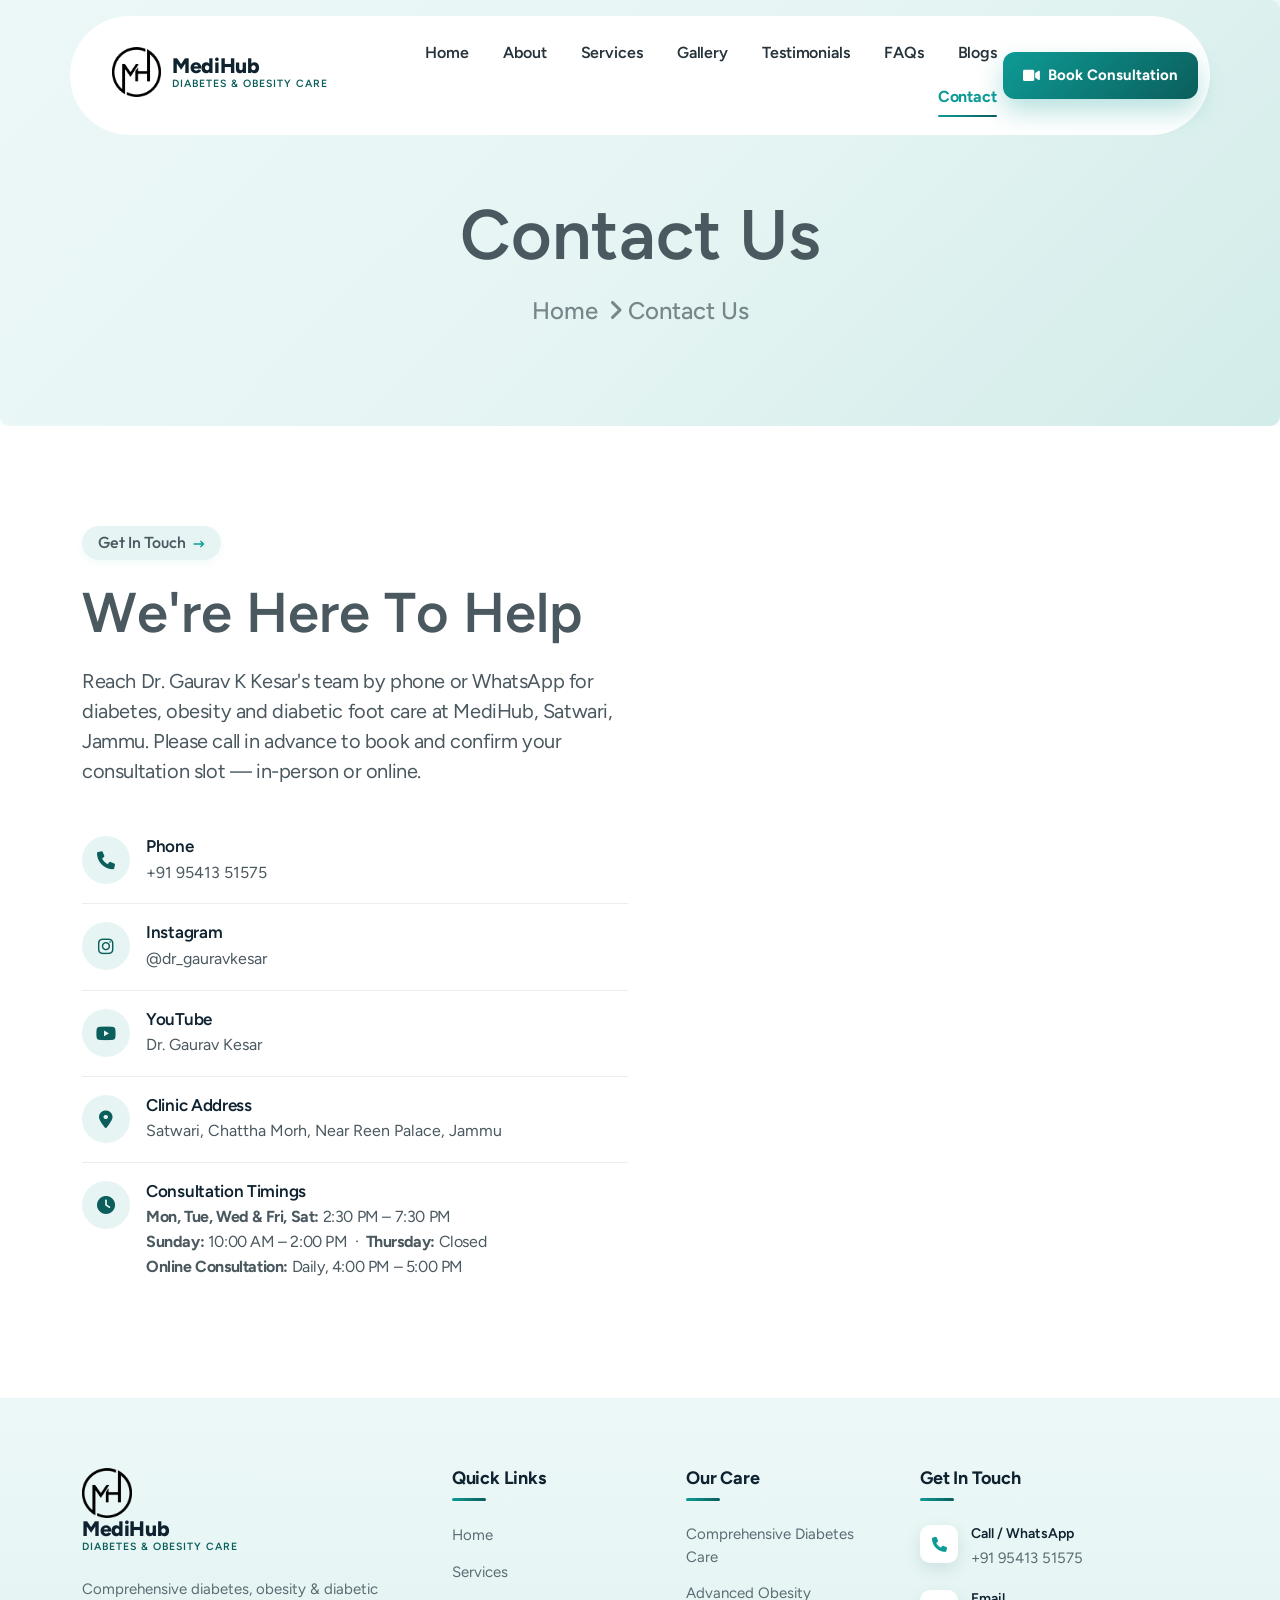
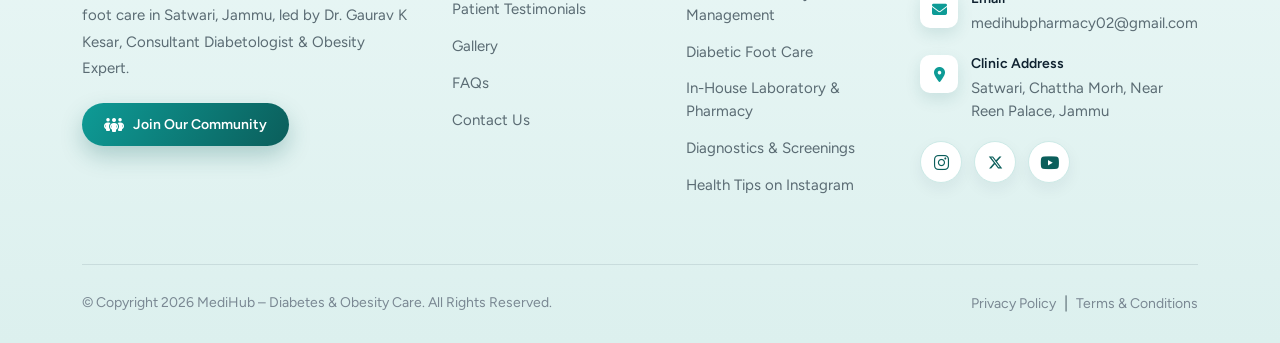
==== contact.html @ abd3b963 "initial commit" ====
<!DOCTYPE html>
<html lang="en">
<head>
    <meta charset="UTF-8">
    <meta name="viewport" content="width=device-width, initial-scale=1.0">
    <title>Contact Us | MediHub – Diabetes &amp; Obesity Care</title>
    <meta name="description" content="Contact MediHub — Dr. Gaurav K Kesar in Satwari, Jammu. Call +91 95413 51575 for diabetes, obesity and diabetic foot care appointments.">

    <!--=====FAB ICON=======-->
    <link rel="icon" type="image/png" href="assets/img/logo/medihub/medihub-mark.png">

    <!--===== CSS LINK =======-->
    <link rel="stylesheet" href="assets/css/plugins/bootstrap.min.css">
    <link rel="stylesheet" href="assets/css/plugins/aos.css">
    <link rel="stylesheet" href="assets/css/plugins/fontawesome.css">
    <link rel="stylesheet" href="assets/css/plugins/magnific-popup.css">
    <link rel="stylesheet" href="assets/css/plugins/owlcarousel.min.css">
    <link rel="stylesheet" href="assets/css/plugins/sidebar.css">
    <link rel="stylesheet" href="assets/css/plugins/slick-slider.css">
    <link rel="stylesheet" href="assets/css/plugins/nice-select.css">
    <link rel="stylesheet" href="assets/css/plugins/swiper-bundle.css">
    <link rel="stylesheet" href="assets/css/main.css">
    <link rel="stylesheet" href="assets/css/custom.css">

    <!--=====  JS SCRIPT LINK =======-->
    <script src="assets/js/plugins/jquery-3-7-1.min.js"></script>
</head>
<body class="homepage1-body">

<!--===== PRELOADER STARTS =======-->
<div class="cs_preloader">
  <div class="cs_preloader_in">
    <div class="cs_wave_first">
      <div class="mh-brand mh-brand--stack"><img src="assets/img/logo/medihub/medihub-mark.png" alt="MediHub" class="mh-brand__mark"><span class="mh-brand__name"><b>MediHub</b><span>Diabetes &amp; Obesity Care</span></span></div>
      <p style="text-align:center;font-size:18px;color:#4a585f;margin-top:10px;">
        Loading
        <span style="animation:dot 1.4s infinite; animation-delay:0s;">.</span>
        <span style="animation:dot 1.4s infinite; animation-delay:0.2s;">.</span>
        <span style="animation:dot 1.4s infinite; animation-delay:0.4s;">.</span>
      </p>
    </div>
  </div>
</div>
<!--===== PRELOADER ENDS =======-->

<style>
@keyframes dot {
  0% { opacity: 0; }
  50% { opacity: 1; }
  100% { opacity: 0; }
}
/* Contact info rows + map */
.contact-info-list{list-style:none;margin:0;padding:0}
.contact-info-list li{
  display:flex;align-items:flex-start;gap:16px;
  padding:18px 0;border-bottom:1px solid rgba(11,31,51,.08);
}
.contact-info-list li:last-child{border-bottom:none}
.contact-info-list .ci-icon{
  flex:0 0 auto;width:48px;height:48px;border-radius:50%;
  display:flex;align-items:center;justify-content:center;
  background:#e6f5f4;color:#0b5e5b;font-size:18px;
}
.contact-info-list .ci-body{flex:1 1 auto}
.contact-info-list .ci-body h4{
  margin:0 0 4px;font-size:17px;font-weight:600;color:#0f2230;letter-spacing:-.3px;
}
.contact-info-list .ci-body p,
.contact-info-list .ci-body a{
  margin:0;font-size:16px;line-height:1.55;color:#4a585f;word-break:break-word;
}
.contact-info-list .ci-body a:hover{color:#0e9b96}
.contact-map-frame iframe{
  width:100%;height:450px;border-radius:16px;border:0;display:block;
}
</style>

<!--===== PROGRESS STARTS=======-->
<div class="paginacontainer">
     <div class="progress-wrap">
       <svg class="progress-circle svg-content" width="100%" height="100%" viewBox="-1 -1 102 102">
         <path d="M50,1 a49,49 0 0,1 0,98 a49,49 0 0,1 0,-98"/>
       </svg>
     </div>
   </div>
 <!--===== PROGRESS ENDS=======-->

<!--=====HEADER START=======-->
<header class="homepage4-body">
  <div id="vl-header-sticky" class="vl-header-area vl-transparent-header">
      <div class="container">
          <div class="row align-items-center row-bg1">
            <div class="col-lg-3 col-6">
              <div class="vl-logo">
                <a href="index.html" class="mh-brand"><img src="assets/img/logo/medihub/medihub-mark.png" alt="MediHub" class="mh-brand__mark"><span class="mh-brand__name"><b>MediHub</b><span>Diabetes &amp; Obesity Care</span></span></a>
              </div>
            </div>
            <div class="col-lg-7 d-none d-lg-block">
              <div class="vl-main-menu mh-nav text-center">
                <nav class="vl-mobile-menu-active">
                  <ul>
                    <li><a href="index.html">Home</a></li>
                    <li><a href="doctor-Gaurav-kumar.html">About</a></li>
                    <li><a href="services.html">Services</a></li>
                    <li><a href="gallery.html">Gallery</a></li>
                    <li><a href="testimonial.html">Testimonials</a></li>
                    <li><a href="faq.html">FAQs</a></li>
                    <li><a href="https://gkesar.exlyapp.com/blog" target="_blank" rel="noopener">Blogs</a></li>
                    <li class="active"><a href="contact.html">Contact</a></li>
                  </ul>
                </nav>
              </div>
            </div>
            <div class="col-lg-2 col-6">
              <div class="mh-header-cta d-none d-lg-flex">
                <a href="https://gkesar.exlyapp.com/checkout/17e59426-9357-4dd4-834e-ffbd6f62610a" target="_blank" rel="noopener" class="mh-nav-btn">
                  <i class="fa-solid fa-video"></i> Book Consultation
                </a>
              </div>
              <div class="vl-header-action-item d-block d-lg-none text-end">
                <button type="button" class="vl-offcanvas-toggle">
                  <i class="fa-solid fa-bars-staggered"></i>
                </button>
              </div>
            </div>
          </div>
        </div>
    </div>
  </header>
 <!--=====HEADER END =======-->

 <!--===== MOBILE HEADER STARTS =======-->
<div class="homepage4-body">
  <div class="vl-offcanvas">
    <div class="vl-offcanvas-wrapper">
        <div class="vl-offcanvas-header">
            <a href="index.html" class="vl-offcanvas-brand mh-brand"><img src="assets/img/logo/medihub/medihub-mark.png" alt="MediHub" class="mh-brand__mark"><span class="mh-brand__name"><b>MediHub</b><span>Diabetes &amp; Obesity Care</span></span></a>
            <button class="vl-offcanvas-close-toggle" aria-label="Close menu">
              <i class="fa-solid fa-xmark"></i>
            </button>
        </div>

        <div class="vl-offcanvas-menu d-lg-none">
            <nav></nav>
        </div>

        <div class="vl-offcanvas-cta">
            <a href="https://api.whatsapp.com/send/?phone=%2B919541351575&amp;text=Hello%21+I+would+like+to+book+an+appointment.&amp;type=phone_number&amp;app_absent=0" target="_blank" rel="noopener" class="moff-btn moff-btn--wa">
              <i class="fa-brands fa-whatsapp"></i> Appointment on WhatsApp
            </a>
            <a href="https://api.whatsapp.com/send/?phone=%2B919541351575&text=Hello%21+I+would+like+to+book+an+appointment.&type=phone_number&app_absent=0" class="moff-btn moff-btn--video">
              <i class="fa-solid fa-video"></i> Schedule Video Consultation
            </a>
        </div>

        <div class="vl-offcanvas-contact">
            <a href="tel:+919541351575" class="moff-contact">
              <span class="moff-contact__ic"><i class="fa-solid fa-phone"></i></span>
              <span class="moff-contact__tx"><strong>Call us</strong>+91 95413 51575</span>
            </a>
            <a href="https://www.instagram.com/dr_gauravkesar?utm_source=qr" target="_blank" rel="noopener" class="moff-contact">
              <span class="moff-contact__ic"><i class="fa-brands fa-instagram"></i></span>
              <span class="moff-contact__tx"><strong>Instagram</strong>@dr_gauravkesar</span>
            </a>
            <a href="https://www.youtube.com/@diabetes_and_obesity" target="_blank" rel="noopener" class="moff-contact">
              <span class="moff-contact__ic"><i class="fa-brands fa-youtube"></i></span>
              <span class="moff-contact__tx"><strong>YouTube</strong>Dr. Gaurav Kesar</span>
            </a>
            <a href="https://www.google.com/maps?q=MediHub+Diabetes+and+Obesity+Care,+Reen+Palace,+Satwari,+Jammu" target="_blank" rel="noopener" class="moff-contact">
              <span class="moff-contact__ic"><i class="fa-solid fa-location-dot"></i></span>
              <span class="moff-contact__tx"><strong>Visit us</strong>Satwari, Chattha Morh, Near Reen Palace, Jammu</span>
            </a>
        </div>
    </div>
</div>
<div class="vl-offcanvas-overlay"></div>
</div>
<!--===== MOBILE HEADER ENDS =======-->

<!--===== HERO AREA STARTS =======-->
<div class="inner-header-section-area" style="background-image: url(assets/img/all-images/bg/bg5.avif); background-position: center; background-repeat: no-repeat; background-size: cover;">
  <div class="container">
    <div class="row align-items-center">
      <div class="col-lg-12">
        <div class="hero-header">
          <h1 class="text-anime-style-1">Contact Us</h1>
          <div class="space28"></div>
          <a href="index.html" class="bradecrumb">Home <i class="fa-solid fa-angle-right"></i>Contact Us</a>
        </div>
      </div>
    </div>
  </div>
</div>
<!--===== HERO AREA ENDS =======-->

<!--===== CONTACT AREA STARTS =======-->
<div class="about4-section-area sp1 sec-w">
  <div class="container">
    <div class="row align-items-center">

      <!-- LEFT: Contact details -->
      <div class="col-lg-6">
        <div class="about4-heading heading4">
          <h5 class="vl-section-subtitle" data-aos="fade-left" data-aos-duration="450">Get In Touch <svg xmlns="http://www.w3.org/2000/svg" width="13" height="8" viewBox="0 0 13 8" fill="none"><path d="M0.667969 4.00033H11.049M8.00137 7.33366L11.3346 4.00033L8.0013 0.666992" stroke="#0e9b96" stroke-width="1.5"/></svg></h5>
          <div class="space24"></div>
          <h2 class="vl-section-title text-anime-style-3">We're Here To Help</h2>
          <div class="space24"></div>
          <p data-aos="fade-left" data-aos-duration="450">
            Reach Dr. Gaurav K Kesar's team by phone or WhatsApp for diabetes, obesity and diabetic foot
            care at MediHub, Satwari, Jammu. Please call in advance to book and confirm your consultation
            slot &mdash; in-person or online.
          </p>
          <div class="space32"></div>

          <ul class="contact-info-list">
            <li>
              <div class="ci-icon"><i class="fa-solid fa-phone"></i></div>
              <div class="ci-body">
                <h4>Phone</h4>
                <a href="tel:+919541351575">+91 95413 51575</a>
              </div>
            </li>
            <li>
              <div class="ci-icon"><i class="fa-brands fa-instagram"></i></div>
              <div class="ci-body">
                <h4>Instagram</h4>
                <a href="https://www.instagram.com/dr_gauravkesar?utm_source=qr" target="_blank" rel="noopener">@dr_gauravkesar</a>
              </div>
            </li>
            <li>
              <div class="ci-icon"><i class="fa-brands fa-youtube"></i></div>
              <div class="ci-body">
                <h4>YouTube</h4>
                <a href="https://www.youtube.com/@diabetes_and_obesity" target="_blank" rel="noopener">Dr. Gaurav Kesar</a>
              </div>
            </li>
            <li>
              <div class="ci-icon"><i class="fa-solid fa-location-dot"></i></div>
              <div class="ci-body">
                <h4>Clinic Address</h4>
                <a href="https://www.google.com/maps?q=MediHub+Diabetes+and+Obesity+Care,+Reen+Palace,+Satwari,+Jammu" target="_blank" rel="noopener">Satwari, Chattha Morh, Near Reen Palace, Jammu</a>
              </div>
            </li>
            <li>
              <div class="ci-icon"><i class="fa-solid fa-clock"></i></div>
              <div class="ci-body">
                <h4>Consultation Timings</h4>
                <p><strong>Mon, Tue, Wed &amp; Fri, Sat:</strong> 2:30 PM &ndash; 7:30 PM</p>
                <p><strong>Sunday:</strong> 10:00 AM &ndash; 2:00 PM &nbsp;&middot;&nbsp; <strong>Thursday:</strong> Closed</p>
                <p><strong>Online Consultation:</strong> Daily, 4:00 PM &ndash; 5:00 PM</p>
              </div>
            </li>
          </ul>
        </div>
      </div>

      <!-- RIGHT: Google Map -->
      <div class="col-lg-6">
        <div class="space30 d-lg-none d-block"></div>
        <div class="contact-map-frame">
          <iframe
            src="https://www.google.com/maps?q=MediHub+Diabetes+and+Obesity+Care,+Reen+Palace,+Satwari,+Jammu&output=embed"
            title="MediHub – Diabetes &amp; Obesity Care location on Google Maps"
            loading="lazy"
            referrerpolicy="no-referrer-when-downgrade"></iframe>
        </div>
      </div>

    </div>
  </div>
</div>
<!--===== CONTACT AREA ENDS =======-->

<!--===== FOOTER AREA STARTS =======-->
<footer class="cnsc-footer">
  <div class="container">

    <!-- COLUMNS -->
    <div class="cnsc-footer__grid">

      <!-- Brand -->
      <div class="cnsc-footer__brand">
        <a href="index.html" class="mh-brand cnsc-footer__logo"><img src="assets/img/logo/medihub/medihub-mark.png" alt="MediHub" class="mh-brand__mark"><span class="mh-brand__name"><b>MediHub</b><span>Diabetes &amp; Obesity Care</span></span></a>
        <p>Comprehensive diabetes, obesity &amp; diabetic foot care in Satwari, Jammu, led by Dr. Gaurav K Kesar, Consultant Diabetologist &amp; Obesity Expert.</p>
        <a class="cnsc-footer__join" href="https://gkesar.exlyapp.com/checkout/5d903660-720f-4704-bcb5-bd7d083753ff"
            target="_blank" rel="noopener">
            <i class="fa-solid fa-people-group"></i> Join Our Community
          </a>
      </div>

      <!-- Quick Links -->
      <div class="cnsc-footer__col">
        <h4>Quick Links</h4>
        <ul>
          <li><a href="index.html">Home</a></li>
          <li><a href="services.html">Services</a></li>
          <li><a href="testimonial.html">Patient Testimonials</a></li>
          <li><a href="gallery.html">Gallery</a></li>
          <li><a href="faq.html">FAQs</a></li>
          <li><a href="contact.html">Contact Us</a></li>
        </ul>
      </div>

      <!-- Our Care -->
      <div class="cnsc-footer__col">
        <h4>Our Care</h4>
        <ul>
          <li><a href="services.html">Comprehensive Diabetes Care</a></li>
          <li><a href="services.html">Advanced Obesity Management</a></li>
          <li><a href="services.html">Diabetic Foot Care</a></li>
          <li><a href="services.html">In-House Laboratory &amp; Pharmacy</a></li>
          <li><a href="services.html">Diagnostics &amp; Screenings</a></li>
          <li><a href="https://www.instagram.com/dr_gauravkesar?utm_source=qr" target="_blank" rel="noopener">Health Tips on Instagram</a></li>
        </ul>
      </div>

      <!-- Contact -->
      <div class="cnsc-footer__col cnsc-footer__contact">
        <h4>Get In Touch</h4>
        <ul>
          <li>
            <span class="ci-ic"><i class="fa-solid fa-phone"></i></span>
            <span class="ci-tx"><strong>Call / WhatsApp</strong><a href="tel:+919541351575">+91 95413 51575</a></span>
          </li>
          <li>
              <span class="ci-ic"><i class="fa-solid fa-envelope"></i></span>
              <span class="ci-tx"><strong>Email</strong><a href="mailto:medihubpharmacy02@gmail.com">medihubpharmacy02@gmail.com</a></span>
            </li>
          <li>
            <span class="ci-ic"><i class="fa-solid fa-location-dot"></i></span>
            <span class="ci-tx"><strong>Clinic Address</strong><a href="https://www.google.com/maps?q=MediHub+Diabetes+and+Obesity+Care,+Reen+Palace,+Satwari,+Jammu" target="_blank" rel="noopener">Satwari, Chattha Morh, Near Reen Palace, Jammu</a></span>
          </li>
        </ul>
          <div class="cnsc-footer__social">
            <a href="https://www.instagram.com/dr_gauravkesar?utm_source=qr" target="_blank" rel="noopener" aria-label="Instagram"><i class="fa-brands fa-instagram"></i></a>
            <a href="https://x.com/DrGauravkesar" target="_blank" rel="noopener" aria-label="X (Twitter)"><svg class="mh-x-icon" viewBox="0 0 24 24" width="1em" height="1em" fill="currentColor" aria-hidden="true"><path d="M18.244 2.25h3.308l-7.227 8.26 8.502 11.24H16.17l-5.214-6.817L4.99 21.75H1.68l7.73-8.835L1.254 2.25H8.08l4.713 6.231zm-1.161 17.52h1.833L7.084 4.126H5.117z"/></svg></a>
            <a href="https://www.youtube.com/@diabetes_and_obesity" target="_blank" rel="noopener" aria-label="YouTube"><i class="fa-brands fa-youtube"></i></a>
          </div>
      </div>

    </div>

    <!-- BOTTOM BAR -->
    <div class="cnsc-footer__bottom">
      <p>&copy; Copyright 2026 MediHub – Diabetes &amp; Obesity Care. All Rights Reserved.</p>
      <ul>
        <li><a href="#">Privacy Policy</a></li>
        <li><span>|</span></li>
        <li><a href="#">Terms &amp; Conditions</a></li>
      </ul>
    </div>

  </div>
</footer>
<!--===== FOOTER AREA ENDS =======-->

<!--===== JS SCRIPT LINK =======-->
<script src="assets/js/plugins/bootstrap.min.js"></script>
<script src="assets/js/plugins/fontawesome.js"></script>
<script src="assets/js/plugins/aos.js"></script>
<script src="assets/js/plugins/counter.js"></script>
<script src="assets/js/plugins/gsap.min.js"></script>
<script src="assets/js/plugins/ScrollTrigger.min.js"></script>
<script src="assets/js/plugins/Splitetext.js"></script>
<script src="assets/js/plugins/SmoothScroll.js"></script>
<script src="assets/js/plugins/sidebar.js"></script>
<script src="assets/js/plugins/magnific-popup.js"></script>
<script src="assets/js/plugins/mobilemenu.js"></script>
<script src="assets/js/plugins/owlcarousel.min.js"></script>
<script src="assets/js/plugins/nice-select.js"></script>
<script src="assets/js/plugins/waypoints.js"></script>
<script src="assets/js/plugins/slick-slider.js"></script>
<script src="assets/js/plugins/circle-progress.js"></script>
<script src="assets/js/plugins/swiper.js"></script>
<script src="assets/js/main.js"></script>

</body>
</html>
---- assets/css/plugins/owlcarousel.min.css ----
blog/**
 * Owl Carousel v2.3.4
 * Copyright 2013-2018 David Deutsch
 * Licensed under: SEE LICENSE IN https://github.com/OwlCarousel2/OwlCarousel2/blob/master/LICENSE
 */
 .owl-carousel,.owl-carousel .owl-item{-webkit-tap-highlight-color:transparent;position:relative}.owl-carousel{display:none;width:100%;z-index:1}.owl-carousel .owl-stage{position:relative;-ms-touch-action:pan-Y;touch-action:manipulation;-moz-backface-visibility:hidden}.owl-carousel .owl-stage:after{content:".";display:block;clear:both;visibility:hidden;line-height:0;height:0}.owl-carousel .owl-stage-outer{position:relative;overflow:hidden;-webkit-transform:translate3d(0,0,0)}.owl-carousel .owl-item,.owl-carousel .owl-wrapper{-webkit-backface-visibility:hidden;-moz-backface-visibility:hidden;-ms-backface-visibility:hidden;-webkit-transform:translate3d(0,0,0);-moz-transform:translate3d(0,0,0);-ms-transform:translate3d(0,0,0)}.owl-carousel .owl-item{min-height:1px;float:left;-webkit-backface-visibility:hidden;-webkit-touch-callout:none}.owl-carousel .owl-item img{display:block;width:100%}.owl-carousel .owl-dots.disabled,.owl-carousel .owl-nav.disabled{display:none}.no-js .owl-carousel,.owl-carousel.owl-loaded{display:block}.owl-carousel .owl-dot,.owl-carousel .owl-nav .owl-next,.owl-carousel .owl-nav .owl-prev{cursor:pointer;-webkit-user-select:none;-khtml-user-select:none;-moz-user-select:none;-ms-user-select:none;user-select:none}.owl-carousel .owl-nav button.owl-next,.owl-carousel .owl-nav button.owl-prev,.owl-carousel button.owl-dot{background:0 0;color:inherit;border:none;padding:0!important;font:inherit}.owl-carousel.owl-loading{opacity:0;display:block}.owl-carousel.owl-hidden{opacity:0}.owl-carousel.owl-refresh .owl-item{visibility:hidden}.owl-carousel.owl-drag .owl-item{-ms-touch-action:pan-y;touch-action:pan-y;-webkit-user-select:none;-moz-user-select:none;-ms-user-select:none;user-select:none}.owl-carousel.owl-grab{cursor:move;cursor:grab}.owl-carousel.owl-rtl{direction:rtl}.owl-carousel.owl-rtl .owl-item{float:right}.owl-carousel .animated{animation-duration:1s;animation-fill-mode:both}.owl-carousel .owl-animated-in{z-index:0}.owl-carousel .owl-animated-out{z-index:1}.owl-carousel .fadeOut{animation-name:fadeOut}@keyframes fadeOut{0%{opacity:1}100%{opacity:0}}.owl-height{transition:height .5s ease-in-out}.owl-carousel .owl-item .owl-lazy{opacity:0;transition:opacity .4s ease}.owl-carousel .owl-item .owl-lazy:not([src]),.owl-carousel .owl-item .owl-lazy[src^=""]{max-height:0}.owl-carousel .owl-item img.owl-lazy{transform-style:preserve-3d}.owl-carousel .owl-video-wrapper{position:relative;height:100%;background:#000}.owl-carousel .owl-video-play-icon{position:absolute;height:80px;width:80px;left:50%;top:50%;margin-left:-40px;margin-top:-40px;background:url(owl.video.play.png) no-repeat;cursor:pointer;z-index:1;-webkit-backface-visibility:hidden;transition:transform .1s ease}.owl-carousel .owl-video-play-icon:hover{-ms-transform:scale(1.3,1.3);transform:scale(1.3,1.3)}.owl-carousel .owl-video-playing .owl-video-play-icon,.owl-carousel .owl-video-playing .owl-video-tn{display:none}.owl-carousel .owl-video-tn{opacity:0;height:100%;background-position:center center;background-repeat:no-repeat;background-size:contain;transition:opacity .4s ease}.owl-carousel .owl-video-frame{position:relative;z-index:1;height:100%;width:100%}
---- assets/css/plugins/sidebar.css ----
/*!
* metismenu https://github.com/onokumus/metismenu#readme
* A jQuery menu plugin
* @version 3.0.6
* @author Osman Nuri Okumus <onokumus@gmail.com> (https://github.com/onokumus)
* @license: MIT 
*/

.metismenu .arrow {
  float: right;
  line-height: 1.42857;
}

*[dir="rtl"] .metismenu .arrow {
  float: left;
}

/*
   * Require Bootstrap 3.x
   * https://github.com/twbs/bootstrap
  */

.metismenu .glyphicon.arrow:before {
  content: "\e079";
}

.metismenu .mm-active>a>.glyphicon.arrow:before {
  content: "\e114";
}

/*
   * Require Font-Awesome
   * http://fortawesome.github.io/Font-Awesome/
  */

.metismenu .fa.arrow:before {
  content: "\f104";
}

.metismenu .mm-active>a>.fa.arrow:before {
  content: "\f107";
}

/*
   * Require Ionicons
   * http://ionicons.com/
  */

.metismenu .ion.arrow:before {
  content: "\f3d2"
}

.metismenu .mm-active>a>.ion.arrow:before {
  content: "\f3d0";
}

.metismenu .plus-times {
  float: right;
}

*[dir="rtl"] .metismenu .plus-times {
  float: left;
}

.metismenu .fa.plus-times:before {
  content: "\f067";
}

.metismenu .mm-active>a>.fa.plus-times {
  transform: rotate(45deg);
}

.metismenu .plus-minus {
  float: right;
}

*[dir="rtl"] .metismenu .plus-minus {
  float: left;
}

.metismenu .fa.plus-minus:before {
  content: "\f067";
}

.metismenu .mm-active>a>.fa.plus-minus:before {
  content: "\f068";
}

.metismenu .mm-collapse:not(.mm-show) {
  display: none;
}

.metismenu .mm-collapsing {
  position: relative;
  height: 0;
  overflow: hidden;
  transition-timing-function: ease;
  transition-duration: .35s;
  transition-property: height, visibility;
}

.metismenu .has-arrow {
  position: relative;
}

.metismenu .has-arrow::after {
  position: absolute;
  content: '';
  width: .5em;
  height: .5em;
  border-width: 1px 0 0 1px;
  border-style: solid;
  border-color: currentColor;
  border-color: initial;
  right: 1em;
  transform: rotate(-45deg) translate(0, -50%);
  transform-origin: top;
  top: 50%;
  transition: all .3s ease-out;
}

*[dir="rtl"] .metismenu .has-arrow::after {
  right: auto;
  left: 1em;
  transform: rotate(135deg) translate(0, -50%);
}

.metismenu .mm-active>.has-arrow::after, .metismenu .has-arrow[aria-expanded="true"]::after {
  transform: rotate(-135deg) translate(0, -50%);
}

*[dir="rtl"] .metismenu .mm-active>.has-arrow::after, *[dir="rtl"] .metismenu .has-arrow[aria-expanded="true"]::after {
  transform: rotate(225deg) translate(0, -50%);
}

/* custom code */

.hamburger-menu {
  display: inline-block;
}

.hamburger-menu a {
  display: inline-block;
}

.body-overlay {
  background-color: #000000;
  height: 950px;
  width: 100%;
  position: fixed;
  top: 0;
  z-index: 1010;
  left: 0;
  opacity: 0;
  visibility: hidden;
  transition: all 0.3s linear 0s;
  transition: all 600ms ease;
  -webkit-transition: all 600ms ease;
  -moz-transition: all 600ms ease;
  -ms-transition: all 600ms ease;
  -o-transition: all 600ms ease;
}

.body-overlay.active {
  opacity: .5;
  visibility: visible;
}

.side-mobile-menu ul li a {
  padding: 13px 0;
  display: block;
  border-bottom: 1px solid rgba(0, 0, 0, 0.05);
  font-size: 14px;
  color: #000;
  font-weight: 600;
  text-transform: uppercase;
  position: relative;
}

.side-mobile-menu ul li a[aria-expanded="true"] {
  color: var(--color-primary);
}

.side-mobile-menu ul li a:hover {
  color: var(--color-primary);
  padding-left: 5px;
}

.side-mobile-menu ul li ul li:hover>a {
  color: var(--color-primary);
  padding-left: 20px;
}

.side-mobile-menu ul li ul li:hover>a::before {
  background: var(--color-primary);
  border-color: var(--color-primary) !important;
}

.slide-bar.style-2 .side-mobile-menu ul li a[aria-expanded="true"],
.slide-bar.style-2 .side-mobile-menu ul li a:hover,
.slide-bar.style-2 .side-mobile-menu ul li ul li:hover>a {
  color: #2962FF;
}
.slide-bar.style-2 .side-mobile-menu ul li ul li:hover>a::before {
  background: #2962FF;
  border-color: #2962FF !important;
}





.side-mobile-menu ul {
  list-style: none;
  margin: 0;
  padding: 0;
}


.slide-bar {
    position: fixed;
    overflow-y: auto;
    top: 0;
    right: -860px;
    right: -860px;
    max-width: 830px;
    padding: 50px 50px;
    height: 900px;
    display: block;
    background-color: var(--color-white);
    z-index: 1020;
transition-duration: 500ms;
background-color: #fff;
}


.side-mobile-menu {
    display: none;
}
.slide-bar.show {
  right: 0;
}

.side-mobile-menu ul li ul li {
  padding-left: 15px;
}

.side-mobile-menu ul li ul li a {
  position: relative;
  padding-left: 15px;
  text-transform: capitalize;
  font-size: 16px;
}

.side-mobile-menu ul li.dropdown>a::after {
  position: absolute;
  content: "";
  width: 8px;
  height: 8px;
  border-width: 0 2px 2px 0;
  border-style: solid;
  border-color: initial;
  right: 16px;
  top: 50%;
  -webkit-transform: rotate(-45deg) translateY(-50%);
  -webkit-transform-origin: top;
  transform-origin: top;
  transition: all 0.3s ease-out;
  transform: rotate(-45deg) translateY(-50%);
  -moz-transform: rotate(-45deg) translateY(-50%);
  -ms-transform: rotate(-45deg) translateY(-50%);
  -o-transform: rotate(-45deg) translateY(-50%);
}

.side-mobile-menu ul li.dropdown a[aria-expanded="true"]::after {
  -webkit-transform: rotate(-135deg) translateY(-50%);
  transform: rotate(45deg) translateY(-50%);
}

.side-mobile-menu ul li ul li a::before {
  content: "";
  width: 8px;
  height: 8px;
  position: absolute;
  left: 0;
  top: 50%;
  transform: translateY(-50%);
  border: 2px solid #101a23;
  border-radius: 50%;
}

.side-mobile-menu ul li ul li a {
  text-transform: capitalize;
  font-size: 15px;
}

.close-mobile-menu a {
  color: #fff;
  position: relative;
  z-index: 2;
  font-size: 16px;
  left: 0;
  display: block;
}


.close-mobile-menu {
  position: absolute;
  top: 0;
  right: 0;
  text-align: center;
  line-height: 40px;
  transition: .3s;
  -webkit-transition: .3s;
  -moz-transition: .3s;
  -ms-transition: .3s;
  -o-transition: .3s;
}

.slide-bar .tx-close {
    background: rgba(150,144,162,.08);
    width: 54px;
    height: 54px;
    border-width: 18px;
}
.slide-bar .tx-close::before, .slide-bar .tx-close::after {
    background-color: #000;
}


.header-mobile-search input {
  width: 100%;
  height: 50px;
  background-color: #fff;
  padding: 0 18px;
  padding-right: 40px;
  font-size: 14px;
  border: 1px solid #ececec;
  transition: .3s;
  -webkit-transition: .3s;
  -moz-transition: .3s;
  -ms-transition: .3s;
  -o-transition: .3s;
  border-radius: 3px;
}

.header-mobile-search input:focus {
  border-color: var(--color-primary);
}

.header-mobile-search {
  margin-bottom: 15px;
  position: relative;
  display: block;
}

.header-mobile-search button {
  position: absolute;
  width: 50px;
  height: 100%;
  right: 0;
  line-height: 100%;
  padding: 0;
  border: none;
  background-color: initial;
  background-image: none;
  color: #3a505f;
  top: 0;
  cursor: pointer;
}
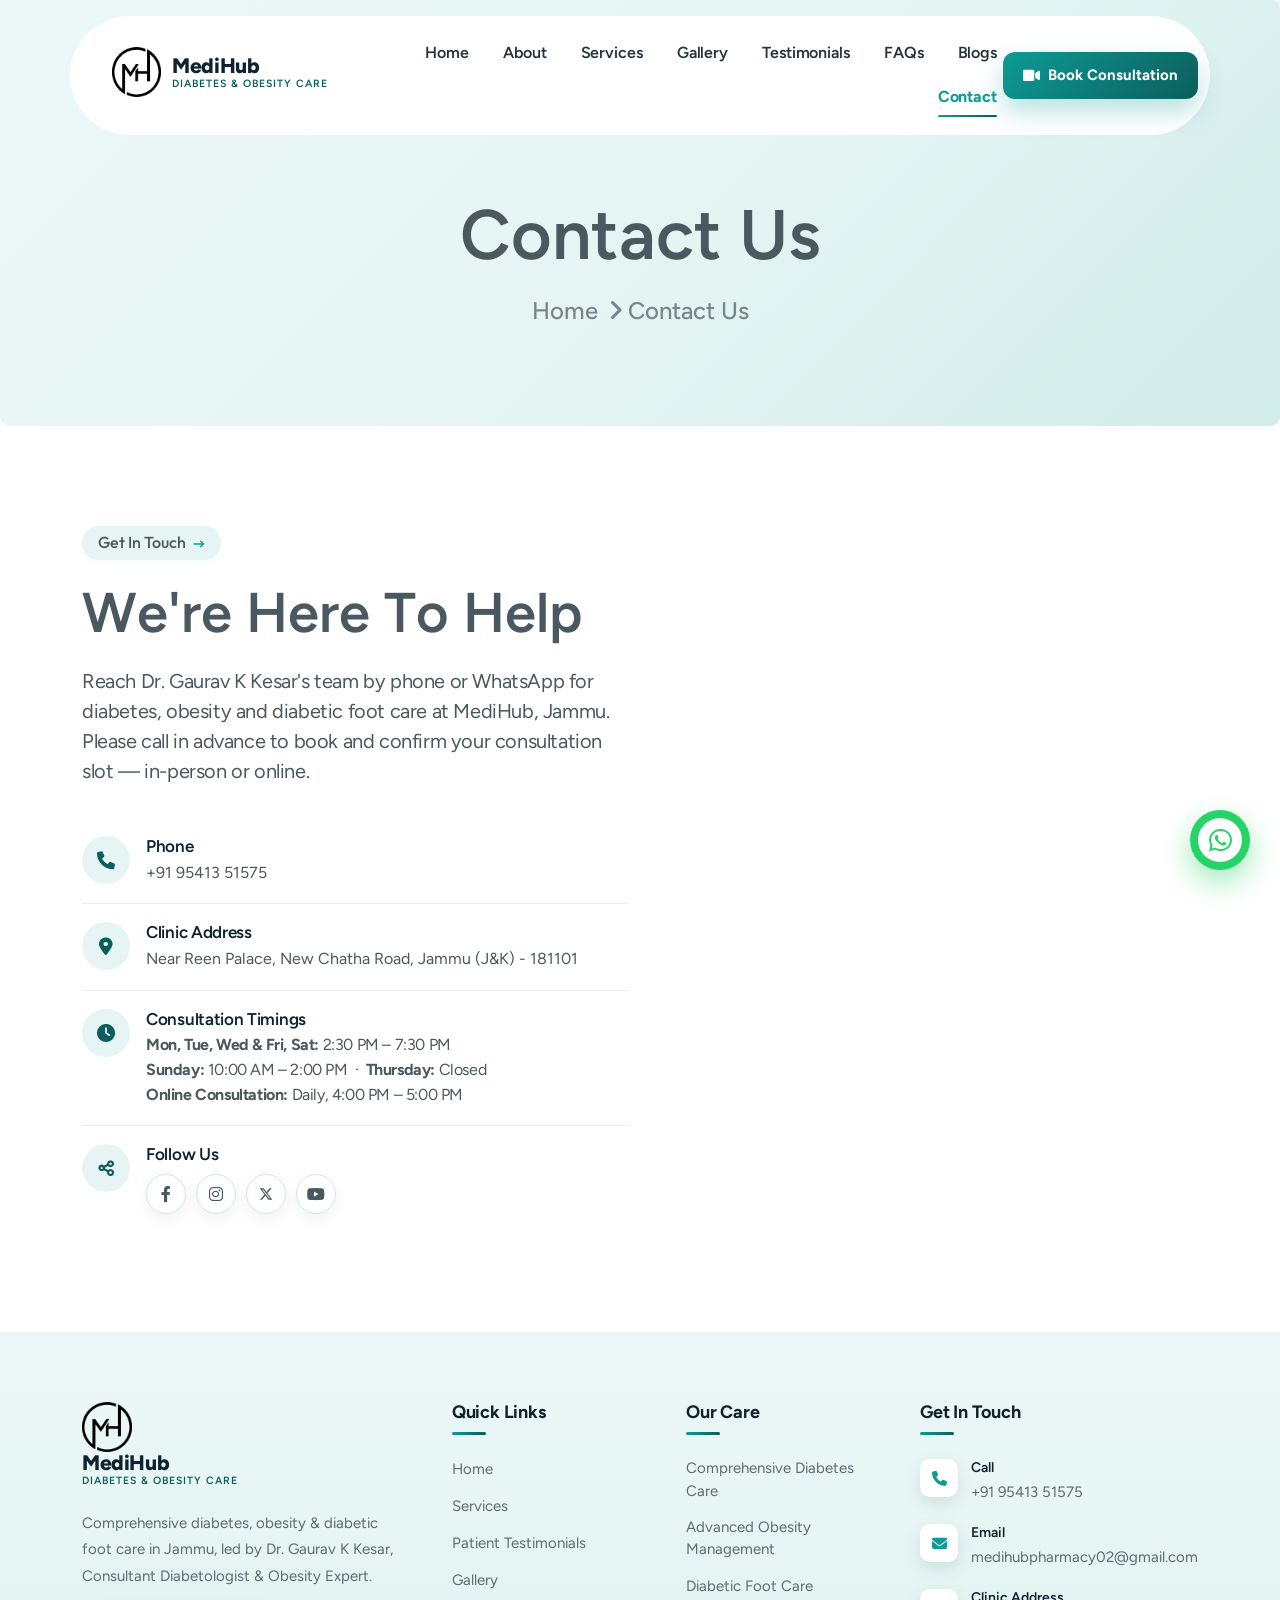
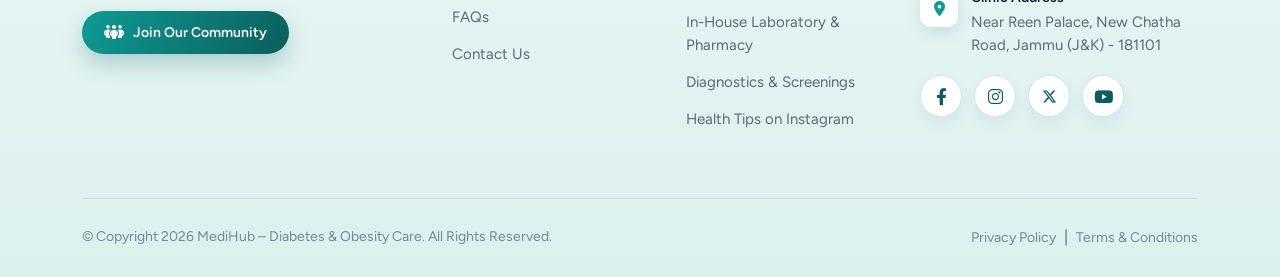
==== commit 6d15d7b3: "commit" ====
--- a/contact.html
+++ b/contact.html
@@ -4,10 +4,12 @@
     <meta charset="UTF-8">
     <meta name="viewport" content="width=device-width, initial-scale=1.0">
     <title>Contact Us | MediHub – Diabetes &amp; Obesity Care</title>
-    <meta name="description" content="Contact MediHub — Dr. Gaurav K Kesar in Satwari, Jammu. Call +91 95413 51575 for diabetes, obesity and diabetic foot care appointments.">
+    <meta name="description" content="Contact MediHub — Dr. Gaurav K Kesar in Jammu. Call +91 95413 51575 for diabetes, obesity and diabetic foot care appointments.">
 
     <!--=====FAB ICON=======-->
-    <link rel="icon" type="image/png" href="assets/img/logo/medihub/medihub-mark.png">
+    <link rel="icon" type="image/x-icon" href="assets/img/logo/medihub/favicon.ico">
+    <link rel="icon" type="image/png" href="assets/img/logo/medihub/medihub-favicon.png">
+    <link rel="apple-touch-icon" href="assets/img/logo/medihub/medihub-favicon.png">
 
     <!--===== CSS LINK =======-->
     <link rel="stylesheet" href="assets/css/plugins/bootstrap.min.css">
@@ -31,7 +33,9 @@
 <div class="cs_preloader">
   <div class="cs_preloader_in">
     <div class="cs_wave_first">
-      <div class="mh-brand mh-brand--stack"><img src="assets/img/logo/medihub/medihub-mark.png" alt="MediHub" class="mh-brand__mark"><span class="mh-brand__name"><b>MediHub</b><span>Diabetes &amp; Obesity Care</span></span></div>
+      <div class="mh-brand mh-brand--stack"><img src="assets/img/logo/medihub/medihub-mark.png" alt="MediHub" class="mh-brand__mark"><span class="mh-brand__name"><b>MediHub</b></span></div>
+      <p style="text-align:center;font-size:14px;color:#0b5e5b;font-weight:600;letter-spacing:.2px;margin-top:14px;">by Dr. Gaurav K Kesar</p>
+
       <p style="text-align:center;font-size:18px;color:#4a585f;margin-top:10px;">
         Loading
         <span style="animation:dot 1.4s infinite; animation-delay:0s;">.</span>
@@ -76,13 +80,11 @@
 </style>
 
 <!--===== PROGRESS STARTS=======-->
-<div class="paginacontainer">
-     <div class="progress-wrap">
-       <svg class="progress-circle svg-content" width="100%" height="100%" viewBox="-1 -1 102 102">
-         <path d="M50,1 a49,49 0 0,1 0,98 a49,49 0 0,1 0,-98"/>
-       </svg>
-     </div>
-   </div>
+  <!--===== WHATSAPP BOOKING FLOAT =======-->
+  <a class="mh-wa-float" href="https://api.whatsapp.com/send/?phone=%2B919541351575&text=Hello%21+I+would+like+to+book+an+appointment.&type=phone_number&app_absent=0" target="_blank" rel="noopener" aria-label="Book an appointment on WhatsApp">
+    <i class="fa-brands fa-whatsapp"></i>
+    <span class="mh-wa-float__label">Book Appointment</span>
+  </a>
  <!--===== PROGRESS ENDS=======-->
 
 <!--=====HEADER START=======-->
@@ -146,10 +148,10 @@
 
         <div class="vl-offcanvas-cta">
             <a href="https://api.whatsapp.com/send/?phone=%2B919541351575&amp;text=Hello%21+I+would+like+to+book+an+appointment.&amp;type=phone_number&amp;app_absent=0" target="_blank" rel="noopener" class="moff-btn moff-btn--wa">
-              <i class="fa-brands fa-whatsapp"></i> Appointment on WhatsApp
+              <i class="fa-brands fa-whatsapp"></i> Book on WhatsApp
             </a>
-            <a href="https://api.whatsapp.com/send/?phone=%2B919541351575&text=Hello%21+I+would+like+to+book+an+appointment.&type=phone_number&app_absent=0" class="moff-btn moff-btn--video">
-              <i class="fa-solid fa-video"></i> Schedule Video Consultation
+            <a href="https://gkesar.exlyapp.com/checkout/17e59426-9357-4dd4-834e-ffbd6f62610a" target="_blank" rel="noopener" class="moff-btn moff-btn--video">
+              <i class="fa-solid fa-video"></i> Video Consultation
             </a>
         </div>
 
@@ -158,18 +160,16 @@
               <span class="moff-contact__ic"><i class="fa-solid fa-phone"></i></span>
               <span class="moff-contact__tx"><strong>Call us</strong>+91 95413 51575</span>
             </a>
-            <a href="https://www.instagram.com/dr_gauravkesar?utm_source=qr" target="_blank" rel="noopener" class="moff-contact">
-              <span class="moff-contact__ic"><i class="fa-brands fa-instagram"></i></span>
-              <span class="moff-contact__tx"><strong>Instagram</strong>@dr_gauravkesar</span>
+            <a href="https://www.google.com/maps/place/Dr+Gaurav+Kumar+Kesar+Diabetologist+in+Karanbagh/@32.6719492,74.8334838,17z/data=!4m6!3m5!1s0x391e9bcaa68d5695:0x43d8a303984878a6!8m2!3d32.6719492!4d74.8334838" target="_blank" rel="noopener" class="moff-contact">
+              <span class="moff-contact__ic"><i class="fa-solid fa-location-dot"></i></span>
+              <span class="moff-contact__tx"><strong>Visit us</strong>Near Reen Palace, New Chatha Road, Jammu (J&K) - 181101</span>
             </a>
-            <a href="https://www.youtube.com/@diabetes_and_obesity" target="_blank" rel="noopener" class="moff-contact">
-              <span class="moff-contact__ic"><i class="fa-brands fa-youtube"></i></span>
-              <span class="moff-contact__tx"><strong>YouTube</strong>Dr. Gaurav Kesar</span>
-            </a>
-            <a href="https://www.google.com/maps?q=MediHub+Diabetes+and+Obesity+Care,+Reen+Palace,+Satwari,+Jammu" target="_blank" rel="noopener" class="moff-contact">
-              <span class="moff-contact__ic"><i class="fa-solid fa-location-dot"></i></span>
-              <span class="moff-contact__tx"><strong>Visit us</strong>Satwari, Chattha Morh, Near Reen Palace, Jammu</span>
-            </a>
+        </div>
+        <div class="moff-social">
+          <a href="https://www.facebook.com/profile.php?id=61580517194959" target="_blank" rel="noopener" aria-label="Facebook"><i class="fa-brands fa-facebook-f"></i></a>
+          <a href="https://www.instagram.com/dr_gauravkesar?utm_source=qr" target="_blank" rel="noopener" aria-label="Instagram"><i class="fa-brands fa-instagram"></i></a>
+          <a href="https://x.com/DrGauravkesar" target="_blank" rel="noopener" aria-label="X (Twitter)"><svg class="mh-x-icon" viewBox="0 0 24 24" width="1em" height="1em" fill="currentColor" aria-hidden="true"><path d="M18.244 2.25h3.308l-7.227 8.26 8.502 11.24H16.17l-5.214-6.817L4.99 21.75H1.68l7.73-8.835L1.254 2.25H8.08l4.713 6.231zm-1.161 17.52h1.833L7.084 4.126H5.117z"/></svg></a>
+          <a href="https://www.youtube.com/@diabetes_and_obesity" target="_blank" rel="noopener" aria-label="YouTube"><i class="fa-brands fa-youtube"></i></a>
         </div>
     </div>
 </div>
@@ -207,7 +207,7 @@
           <div class="space24"></div>
           <p data-aos="fade-left" data-aos-duration="450">
             Reach Dr. Gaurav K Kesar's team by phone or WhatsApp for diabetes, obesity and diabetic foot
-            care at MediHub, Satwari, Jammu. Please call in advance to book and confirm your consultation
+            care at MediHub, Jammu. Please call in advance to book and confirm your consultation
             slot &mdash; in-person or online.
           </p>
           <div class="space32"></div>
@@ -221,24 +221,10 @@
               </div>
             </li>
             <li>
-              <div class="ci-icon"><i class="fa-brands fa-instagram"></i></div>
-              <div class="ci-body">
-                <h4>Instagram</h4>
-                <a href="https://www.instagram.com/dr_gauravkesar?utm_source=qr" target="_blank" rel="noopener">@dr_gauravkesar</a>
-              </div>
-            </li>
-            <li>
-              <div class="ci-icon"><i class="fa-brands fa-youtube"></i></div>
-              <div class="ci-body">
-                <h4>YouTube</h4>
-                <a href="https://www.youtube.com/@diabetes_and_obesity" target="_blank" rel="noopener">Dr. Gaurav Kesar</a>
-              </div>
-            </li>
-            <li>
               <div class="ci-icon"><i class="fa-solid fa-location-dot"></i></div>
               <div class="ci-body">
                 <h4>Clinic Address</h4>
-                <a href="https://www.google.com/maps?q=MediHub+Diabetes+and+Obesity+Care,+Reen+Palace,+Satwari,+Jammu" target="_blank" rel="noopener">Satwari, Chattha Morh, Near Reen Palace, Jammu</a>
+                <a href="https://www.google.com/maps/place/Dr+Gaurav+Kumar+Kesar+Diabetologist+in+Karanbagh/@32.6719492,74.8334838,17z/data=!4m6!3m5!1s0x391e9bcaa68d5695:0x43d8a303984878a6!8m2!3d32.6719492!4d74.8334838" target="_blank" rel="noopener">Near Reen Palace, New Chatha Road, Jammu (J&K) - 181101</a>
               </div>
             </li>
             <li>
@@ -250,6 +236,18 @@
                 <p><strong>Online Consultation:</strong> Daily, 4:00 PM &ndash; 5:00 PM</p>
               </div>
             </li>
+            <li>
+              <div class="ci-icon"><i class="fa-solid fa-share-nodes"></i></div>
+              <div class="ci-body">
+                <h4>Follow Us</h4>
+                <div class="ci-social">
+                  <a href="https://www.facebook.com/profile.php?id=61580517194959" target="_blank" rel="noopener" aria-label="Facebook"><i class="fa-brands fa-facebook-f"></i></a>
+                  <a href="https://www.instagram.com/dr_gauravkesar?utm_source=qr" target="_blank" rel="noopener" aria-label="Instagram"><i class="fa-brands fa-instagram"></i></a>
+                  <a href="https://x.com/DrGauravkesar" target="_blank" rel="noopener" aria-label="X (Twitter)"><svg class="mh-x-icon" viewBox="0 0 24 24" width="1em" height="1em" fill="currentColor" aria-hidden="true"><path d="M18.244 2.25h3.308l-7.227 8.26 8.502 11.24H16.17l-5.214-6.817L4.99 21.75H1.68l7.73-8.835L1.254 2.25H8.08l4.713 6.231zm-1.161 17.52h1.833L7.084 4.126H5.117z"/></svg></a>
+                  <a href="https://www.youtube.com/@diabetes_and_obesity" target="_blank" rel="noopener" aria-label="YouTube"><i class="fa-brands fa-youtube"></i></a>
+                </div>
+              </div>
+            </li>
           </ul>
         </div>
       </div>
@@ -259,8 +257,8 @@
         <div class="space30 d-lg-none d-block"></div>
         <div class="contact-map-frame">
           <iframe
-            src="https://www.google.com/maps?q=MediHub+Diabetes+and+Obesity+Care,+Reen+Palace,+Satwari,+Jammu&output=embed"
-            title="MediHub – Diabetes &amp; Obesity Care location on Google Maps"
+            src="https://www.google.com/maps/embed?pb=!1m18!1m12!1m3!1d3305.5!2d74.8334838!3d32.6719492!2m3!1f0!2f0!3f0!3m2!1i1024!2i768!4f13.1!3m3!1m2!1s0x391e9bcaa68d5695%3A0x43d8a303984878a6!2sDr%20Gaurav%20Kumar%20Kesar%20Diabetologist%20in%20Karanbagh!5e0!3m2!1sen!2sin!4v1718900000000!5m2!1sen!2sin"
+            title="Dr Gaurav Kumar Kesar – Diabetologist, MediHub location on Google Maps"
             loading="lazy"
             referrerpolicy="no-referrer-when-downgrade"></iframe>
         </div>
@@ -281,7 +279,7 @@
       <!-- Brand -->
       <div class="cnsc-footer__brand">
         <a href="index.html" class="mh-brand cnsc-footer__logo"><img src="assets/img/logo/medihub/medihub-mark.png" alt="MediHub" class="mh-brand__mark"><span class="mh-brand__name"><b>MediHub</b><span>Diabetes &amp; Obesity Care</span></span></a>
-        <p>Comprehensive diabetes, obesity &amp; diabetic foot care in Satwari, Jammu, led by Dr. Gaurav K Kesar, Consultant Diabetologist &amp; Obesity Expert.</p>
+        <p>Comprehensive diabetes, obesity &amp; diabetic foot care in Jammu, led by Dr. Gaurav K Kesar, Consultant Diabetologist &amp; Obesity Expert.</p>
         <a class="cnsc-footer__join" href="https://gkesar.exlyapp.com/checkout/5d903660-720f-4704-bcb5-bd7d083753ff"
             target="_blank" rel="noopener">
             <i class="fa-solid fa-people-group"></i> Join Our Community
@@ -320,7 +318,7 @@
         <ul>
           <li>
             <span class="ci-ic"><i class="fa-solid fa-phone"></i></span>
-            <span class="ci-tx"><strong>Call / WhatsApp</strong><a href="tel:+919541351575">+91 95413 51575</a></span>
+            <span class="ci-tx"><strong>Call</strong><a href="tel:+919541351575">+91 95413 51575</a></span>
           </li>
           <li>
               <span class="ci-ic"><i class="fa-solid fa-envelope"></i></span>
@@ -328,10 +326,11 @@
             </li>
           <li>
             <span class="ci-ic"><i class="fa-solid fa-location-dot"></i></span>
-            <span class="ci-tx"><strong>Clinic Address</strong><a href="https://www.google.com/maps?q=MediHub+Diabetes+and+Obesity+Care,+Reen+Palace,+Satwari,+Jammu" target="_blank" rel="noopener">Satwari, Chattha Morh, Near Reen Palace, Jammu</a></span>
+            <span class="ci-tx"><strong>Clinic Address</strong><a href="https://www.google.com/maps/place/Dr+Gaurav+Kumar+Kesar+Diabetologist+in+Karanbagh/@32.6719492,74.8334838,17z/data=!4m6!3m5!1s0x391e9bcaa68d5695:0x43d8a303984878a6!8m2!3d32.6719492!4d74.8334838" target="_blank" rel="noopener">Near Reen Palace, New Chatha Road, Jammu (J&K) - 181101</a></span>
           </li>
         </ul>
           <div class="cnsc-footer__social">
+            <a href="https://www.facebook.com/profile.php?id=61580517194959" target="_blank" rel="noopener" aria-label="Facebook"><i class="fa-brands fa-facebook-f"></i></a>
             <a href="https://www.instagram.com/dr_gauravkesar?utm_source=qr" target="_blank" rel="noopener" aria-label="Instagram"><i class="fa-brands fa-instagram"></i></a>
             <a href="https://x.com/DrGauravkesar" target="_blank" rel="noopener" aria-label="X (Twitter)"><svg class="mh-x-icon" viewBox="0 0 24 24" width="1em" height="1em" fill="currentColor" aria-hidden="true"><path d="M18.244 2.25h3.308l-7.227 8.26 8.502 11.24H16.17l-5.214-6.817L4.99 21.75H1.68l7.73-8.835L1.254 2.25H8.08l4.713 6.231zm-1.161 17.52h1.833L7.084 4.126H5.117z"/></svg></a>
             <a href="https://www.youtube.com/@diabetes_and_obesity" target="_blank" rel="noopener" aria-label="YouTube"><i class="fa-brands fa-youtube"></i></a>
--- a/assets/css/custom.css
+++ b/assets/css/custom.css
@@ -2,6 +2,47 @@
    THE CHILD & NEURO-SPINE CARE — shared custom overrides
    Loaded on every page after main.css so the whole site stays consistent.
    ========================================================================== */
+
+/* ==========================================================================
+   Floating WhatsApp "Book Appointment" button (bottom-right, every page)
+   ========================================================================== */
+.mh-wa-float{
+  position:fixed;right:30px;bottom:30px;z-index:10000;
+  display:inline-flex;align-items:center;
+  height:60px;border-radius:30px;
+  background:#25D366;color:#fff;text-decoration:none;
+  box-shadow:0 12px 30px rgba(37,211,102,.45);
+  transition:transform .25s ease,box-shadow .25s ease;
+}
+.mh-wa-float i{
+  font-size:26px;width:44px;height:44px;flex:0 0 auto;margin:8px;
+  display:flex;align-items:center;justify-content:center;
+  background:#fff;color:#25D366;border-radius:50%;
+}
+.mh-wa-float__label{
+  color:#fff;font-size:15px;font-weight:700;white-space:nowrap;
+  max-width:0;opacity:0;overflow:hidden;
+  transition:max-width .35s ease,opacity .25s ease,padding .35s ease;
+}
+.mh-wa-float:hover{transform:translateY(-3px);box-shadow:0 16px 38px rgba(37,211,102,.55)}
+.mh-wa-float:hover .mh-wa-float__label{max-width:200px;opacity:1;padding-right:24px}
+/* gentle attention pulse */
+.mh-wa-float::after{
+  content:"";position:absolute;inset:0;border-radius:30px;pointer-events:none;
+  animation:mhWaPulse 2.4s ease-out infinite;
+}
+@keyframes mhWaPulse{
+  0%{box-shadow:0 0 0 0 rgba(37,211,102,.45)}
+  70%{box-shadow:0 0 0 16px rgba(37,211,102,0)}
+  100%{box-shadow:0 0 0 0 rgba(37,211,102,0)}
+}
+@media (max-width:575px){
+  .mh-wa-float{right:18px;bottom:18px;height:56px}
+  .mh-wa-float i{width:42px;height:42px;margin:7px;font-size:23px}
+}
+@media (prefers-reduced-motion:reduce){
+  .mh-wa-float::after{animation:none}
+}
 
 /* ==========================================================================
    On-brand call-to-action panel (.cnsc-cta) — replaces the template's
@@ -50,12 +91,12 @@
 .cnsc-cta__btn-ghost:hover{color:#0b5e5b;background:#fff;border-color:#fff}
 .cnsc-cta__btn-ghost svg path{fill:currentColor}
 .cnsc-cta__btn-video{
-  display:inline-flex;align-items:center;gap:9px;color:#fff;font-size:16px;font-weight:700;
-  padding:15px 28px;border-radius:40px;background:rgba(255,255,255,.14);
-  border:1.6px solid rgba(255,255,255,.55);transition:all .25s ease;
-}
-.cnsc-cta__btn-video i{color:#fff;transition:color .25s ease}
-.cnsc-cta__btn-video:hover{color:#0b5e5b;background:#fff;border-color:#fff;transform:translateY(-2px)}
+  display:inline-flex;align-items:center;gap:9px;color:#0b5e5b;font-size:16px;font-weight:700;
+  padding:15px 28px;border-radius:40px;background:#fff;
+  border:1.6px solid #fff;box-shadow:0 12px 26px rgba(0,0,0,.14);transition:transform .25s ease,box-shadow .25s ease;
+}
+.cnsc-cta__btn-video i{color:#0b5e5b;transition:color .25s ease}
+.cnsc-cta__btn-video:hover{color:#0b5e5b;background:#fff;border-color:#fff;transform:translateY(-2px);box-shadow:0 18px 34px rgba(0,0,0,.2)}
 .cnsc-cta__btn-video:hover i{color:#0b5e5b}
 
 .cnsc-cta__media{position:relative;z-index:2;text-align:center}
@@ -119,14 +160,15 @@
 
 /* ----- Beautified preloader ----- */
 .cs_preloader{background:linear-gradient(180deg,#f1faf9 0%,#ecf8f7 100%) !important}
-.cs_preloader .cs_wave_first{position:relative;display:inline-block}
+.cs_preloader .cs_wave_first{position:relative;display:flex;flex-direction:column;align-items:center;text-align:center}
 .cs_preloader .cs_wave_first img{
   position:relative;z-index:2;border-radius:22px;
   box-shadow:0 20px 45px rgba(11, 94, 91,.28);
 }
 .cs_preloader .cs_wave_first p{
-  font-weight:600 !important;letter-spacing:.4px;color:#0b5e5b !important;margin-top:26px !important;
-}
+  font-weight:600 !important;letter-spacing:.4px;color:#0b5e5b !important;margin-top:8px !important;
+}
+.cs_preloader .cs_wave_first .mh-brand--stack{gap:8px}
 
 /* Responsive video embeds (testimonials / media) */
 .video-responsive{position:relative;padding-bottom:56.25%;height:0;overflow:hidden}
@@ -237,6 +279,32 @@
   background:linear-gradient(135deg,#0e9b96,#0b5e5b);color:#fff;border-color:transparent;transform:translateY(-3px);
 }
 .cnsc-footer__social .mh-x-icon{width:15px;height:15px;display:block}
+
+/* social icons inside the contact info list */
+.ci-social{display:flex;gap:10px;margin-top:9px;flex-wrap:wrap}
+.ci-social a{
+  width:40px;height:40px;border-radius:50%;flex:0 0 auto;
+  display:inline-flex;align-items:center;justify-content:center;
+  background:#fff;color:#0b5e5b;border:1px solid #cdeae7;font-size:16px;
+  box-shadow:0 6px 16px rgba(13,38,76,.06);transition:transform .25s ease,background .25s ease,color .25s ease,border-color .25s ease;
+}
+.ci-social a:hover{
+  background:linear-gradient(135deg,#0e9b96,#0b5e5b);color:#fff;border-color:transparent;transform:translateY(-3px);
+}
+.ci-social .mh-x-icon{width:14px;height:14px;display:block}
+
+/* social icons in the doctor profile card */
+.docx-social{display:flex;justify-content:center;gap:10px;margin-top:16px;flex-wrap:wrap}
+.docx-social a{
+  width:42px;height:42px;border-radius:50%;flex:0 0 auto;
+  display:flex;align-items:center;justify-content:center;
+  background:#f1faf9;color:#0b5e5b;border:1px solid #e9f6f5;font-size:16px;
+  transition:transform .25s ease,background .25s ease,color .25s ease,border-color .25s ease;
+}
+.docx-social a:hover{
+  background:linear-gradient(135deg,#0e9b96,#0b5e5b);color:#fff;border-color:transparent;transform:translateY(-2px);
+}
+.docx-social .mh-x-icon{width:14px;height:14px;display:block}
 
 /* --- Columns --- */
 .cnsc-footer__grid{
@@ -458,7 +526,42 @@
 .cnsc-trust-card p{color:#5a6b73;font-size:14.5px;line-height:1.6;margin:0}
 
 /* --- FAQ accordion (native, no JS) --- */
+/* ============================================================
+   Welcome popup (homepage on load)
+   ============================================================ */
+.mh-popup{position:fixed;inset:0;z-index:99999;display:none;align-items:center;justify-content:center;padding:20px}
+.mh-popup.is-open{display:flex}
+.mh-popup__overlay{position:absolute;inset:0;background:rgba(13,38,76,.62);-webkit-backdrop-filter:blur(2px);backdrop-filter:blur(2px)}
+.mh-popup__box{position:relative;max-width:620px;width:100%;animation:mhPopIn .35s ease}
+.mh-popup__link{display:block;line-height:0}
+.mh-popup__box img{display:block;max-width:100%;max-height:90vh;width:100%;height:auto;margin:0 auto;border-radius:16px;box-shadow:0 30px 70px rgba(0,0,0,.45)}
+.mh-popup__close{
+  position:absolute;top:-14px;right:-14px;width:38px;height:38px;border-radius:50%;
+  border:none;background:#fff;color:#0f2230;font-size:24px;line-height:1;cursor:pointer;
+  box-shadow:0 6px 18px rgba(0,0,0,.28);display:flex;align-items:center;justify-content:center;
+  transition:transform .25s ease,background .2s ease;z-index:2;
+}
+.mh-popup__close:hover{transform:rotate(90deg);background:#f1f5f9}
+@keyframes mhPopIn{from{opacity:0;transform:translateY(16px) scale(.96)}to{opacity:1;transform:none}}
+@media (max-width:520px){
+  .mh-popup{padding:16px}
+  .mh-popup__close{top:-10px;right:-10px;width:34px;height:34px;font-size:22px}
+}
+
 .cnsc-faq{max-width:880px;margin:0 auto}
+/* two parallel columns */
+.cnsc-faq--2col{max-width:1180px;display:grid;grid-template-columns:1fr 1fr;gap:24px;align-items:start}
+.cnsc-faq__col{min-width:0}
+.cnsc-faq__col-title{
+  font-size:18px;font-weight:700;color:#0f2230;letter-spacing:-.3px;
+  display:flex;align-items:center;gap:10px;margin:0 0 18px;padding-bottom:14px;
+  border-bottom:2px solid #e7eef0;
+}
+.cnsc-faq__col-title i{color:#0b5e5b;font-size:17px}
+@media (max-width:991px){
+  .cnsc-faq--2col{grid-template-columns:1fr;gap:0}
+  .cnsc-faq__col + .cnsc-faq__col{margin-top:30px}
+}
 .cnsc-faq__item{
   background:#fff;border:1px solid #eef2f7;border-radius:14px;margin-bottom:16px;overflow:hidden;
   box-shadow:0 8px 24px rgba(13,38,76,.05);transition:box-shadow .3s ease;
@@ -476,7 +579,7 @@
 /* --- Gallery hover --- */
 .cnsc-gallery__item{position:relative;border-radius:16px;overflow:hidden;box-shadow:0 10px 30px rgba(13,38,76,.08)}
 .cnsc-gallery__item img{width:100%;height:auto;display:block;transition:transform .5s ease}
-.cnsc-gallery__item::after{content:"";position:absolute;inset:0;background:linear-gradient(180deg,rgba(11, 94, 91,0) 40%,rgba(13,38,76,.55));opacity:0;transition:opacity .4s ease}
+.cnsc-gallery__item::after{content:"";position:absolute;inset:0;pointer-events:none;background:linear-gradient(180deg,rgba(11, 94, 91,0) 40%,rgba(13,38,76,.55));opacity:0;transition:opacity .4s ease}
 .cnsc-gallery__item:hover img{transform:scale(1.08)}
 .cnsc-gallery__item:hover::after{opacity:1}
 
@@ -1585,27 +1688,131 @@
 .vl-header-action-item .vl-offcanvas-toggle:hover{background:#0e9b96;color:#fff;border-color:#0e9b96}
 
 /* ============================================================
-   Gallery → masonry: every photo shows in full (natural aspect),
-   no cropping, no letterbox/background. Image rows only.
+   Gallery → uniform grid: equal-size thumbnails cropped to a
+   consistent 4:3 so every row lines up edge-to-edge. No ragged
+   masonry columns, no whitespace gaps.
    ============================================================ */
 .sec-w .row:has(.cnsc-gallery__item){
-  display:block;
-  column-count:3;
-  column-gap:24px;
+  display:grid;
+  grid-template-columns:repeat(3,1fr);
+  gap:24px;
+  align-items:stretch;
 }
 .sec-w .row:has(.cnsc-gallery__item) > [class*="col-"]{
-  width:100%;max-width:100%;flex:0 0 100%;
-  padding:0;margin:0 0 24px;
-  display:inline-block;vertical-align:top;
-  break-inside:avoid;-webkit-column-break-inside:avoid;page-break-inside:avoid;
-}
-.sec-w .cnsc-gallery__item{height:auto}
-.sec-w .cnsc-gallery__item img{height:auto;width:100%;display:block}
+  width:auto;max-width:none;flex:none;
+  padding:0;margin:0 !important;
+}
+.sec-w .cnsc-gallery__item{height:100%}
+.sec-w .cnsc-gallery__link{display:block;height:100%;cursor:zoom-in}
+.sec-w .cnsc-gallery__item img{
+  width:100%;height:100%;display:block;
+  aspect-ratio:4/3;object-fit:cover;
+}
+
+/* breathing room before each new section (every group header that
+   follows an image grid — i.e. all but the first) */
+.sec-w .row:has(.cnsc-gallery__item) + .row:has(.mh-gallery-group){
+  margin-top:64px;
+}
 
 @media (max-width:991px){
-  .sec-w .row:has(.cnsc-gallery__item){column-count:2;column-gap:18px}
-  .sec-w .row:has(.cnsc-gallery__item) > [class*="col-"]{margin-bottom:18px}
+  .sec-w .row:has(.cnsc-gallery__item){grid-template-columns:repeat(2,1fr);gap:18px}
+  .sec-w .row:has(.cnsc-gallery__item) + .row:has(.mh-gallery-group){margin-top:44px}
 }
 @media (max-width:575px){
-  .sec-w .row:has(.cnsc-gallery__item){column-count:1}
-}
+  .sec-w .row:has(.cnsc-gallery__item){grid-template-columns:repeat(2,1fr);gap:12px}
+  .sec-w .row:has(.cnsc-gallery__item) + .row:has(.mh-gallery-group){margin-top:36px}
+}
+
+/* ==========================================================================
+   MOBILE FOOTER + OFFCANVAS MENU — consolidated professional redesign.
+   Placed last so it supersedes the earlier conflicting @media blocks.
+   Goals: no dead/empty space, tight vertical rhythm, on-brand teal theme.
+   ========================================================================== */
+@media (max-width:767px){
+  /* ---------------- FOOTER ---------------- */
+  .cnsc-footer{padding:40px 0 18px !important;text-align:left !important}
+  .cnsc-footer__grid{
+    display:grid !important;grid-template-columns:1fr 1fr !important;
+    gap:24px 18px !important;text-align:left !important;align-items:start;
+  }
+  /* Brand — full width, centred, soft divider under it */
+  .cnsc-footer__brand{
+    grid-column:1 / -1 !important;text-align:center !important;
+    padding-bottom:22px !important;margin-bottom:0 !important;
+    border-bottom:1px solid rgba(11,31,51,.08) !important;
+  }
+  .cnsc-footer__brand .cnsc-footer__logo{margin:0 auto 14px !important;max-width:82px !important}
+  .cnsc-footer__brand p{margin:0 auto 16px !important;max-width:320px !important;font-size:14px !important;line-height:1.6 !important}
+  .cnsc-footer__join{margin:0 auto !important}
+  /* Two compact link columns side-by-side */
+  .cnsc-footer__col{text-align:left !important}
+  .cnsc-footer__col h4{font-size:15px !important;margin:0 0 12px !important;padding-bottom:9px !important}
+  .cnsc-footer__col h4::after{left:0 !important;transform:none !important;width:26px !important}
+  .cnsc-footer__col ul li{margin-bottom:9px !important}
+  .cnsc-footer__col ul li a{font-size:13.5px !important;line-height:1.4}
+  /* Contact — full width, tidy cards + social */
+  .cnsc-footer__contact{
+    grid-column:1 / -1 !important;padding-top:20px !important;
+    border-top:1px solid rgba(11,31,51,.08) !important;
+  }
+  .cnsc-footer__contact ul{display:flex !important;flex-direction:column;gap:10px !important;margin:0 0 16px !important}
+  .cnsc-footer__contact ul li{
+    margin:0 !important;max-width:none !important;justify-content:flex-start !important;text-align:left !important;
+    background:#fff;border:1px solid #e7eef6;border-radius:13px;padding:12px 14px !important;
+    box-shadow:0 8px 20px rgba(13,38,76,.05);
+  }
+  .cnsc-footer__contact .ci-ic{width:36px !important;height:36px !important;font-size:14px !important}
+  .cnsc-footer__social{justify-content:flex-start !important;gap:10px !important;margin:0 !important}
+  .cnsc-footer__social a{width:40px;height:40px;font-size:16px}
+  /* Bottom bar — centred, compact */
+  .cnsc-footer__bottom{
+    flex-direction:column !important;align-items:center !important;gap:8px !important;
+    text-align:center !important;margin-top:24px !important;padding-top:16px !important;
+  }
+  .cnsc-footer__bottom p{font-size:12.5px !important}
+
+  /* ---------------- OFFCANVAS MENU ---------------- */
+  /* flow content top→bottom (kills the big mid-panel empty gap) */
+  .vl-offcanvas{overflow-y:auto !important}
+  .vl-offcanvas-wrapper{min-height:auto !important;height:auto !important;display:block !important}
+  .vl-offcanvas .vl-offcanvas-header{padding:15px 18px !important}
+  .vl-offcanvas-brand img{height:46px !important}
+  .vl-offcanvas-menu{padding:6px 18px 0 !important}
+  .vl-offcanvas-menu ul li a{padding:13px 2px !important;font-size:15.5px !important}
+  .vl-offcanvas-cta{padding:14px 18px 4px !important;gap:10px !important;margin-top:6px}
+  .moff-btn{padding:13px 18px !important;font-size:14.5px !important}
+  .vl-offcanvas-contact{
+    margin-top:0 !important;padding:14px 18px 16px !important;gap:9px !important;
+    border-top:1px solid #eef4f4;
+  }
+  .moff-contact{padding:11px 13px !important;border-radius:12px}
+  /* compact social row at the foot of the menu */
+  .moff-social{display:flex;justify-content:center;gap:10px;padding:6px 18px 26px;flex-wrap:wrap}
+  .moff-social a{
+    width:42px;height:42px;border-radius:50%;flex:0 0 auto;
+    display:flex;align-items:center;justify-content:center;
+    background:#f1faf9;border:1px solid #e9f6f5;color:#0b5e5b;font-size:16px;
+    transition:transform .25s ease,background .25s ease,color .25s ease,border-color .25s ease;
+  }
+  .moff-social a:hover{background:linear-gradient(135deg,#0e9b96,#0b5e5b);color:#fff;border-color:transparent;transform:translateY(-2px)}
+  .moff-social .mh-x-icon{width:14px;height:14px;display:block}
+}
+@media (max-width:360px){
+  .cnsc-footer__col ul li a{font-size:13px !important}
+}
+
+/* ==========================================================================
+   Footer brand logo on mobile — clean centred logo + name stack.
+   The fixed max-width clipped the wider "DIABETES & OBESITY CARE" text and
+   broke the shared centre axis; make it a content-sized centred column.
+   ========================================================================== */
+@media (max-width:767px){
+  .cnsc-footer__brand .cnsc-footer__logo{
+    display:inline-flex !important;flex-direction:column;align-items:center;gap:9px;
+    width:auto !important;max-width:none !important;margin:0 auto 16px !important;
+  }
+  .cnsc-footer__brand .cnsc-footer__logo .mh-brand__mark{width:60px !important;height:60px !important}
+  .cnsc-footer__brand .cnsc-footer__logo .mh-brand__name{align-items:center !important;text-align:center}
+  .cnsc-footer__brand .cnsc-footer__logo .mh-brand__name b{line-height:1.05}
+}
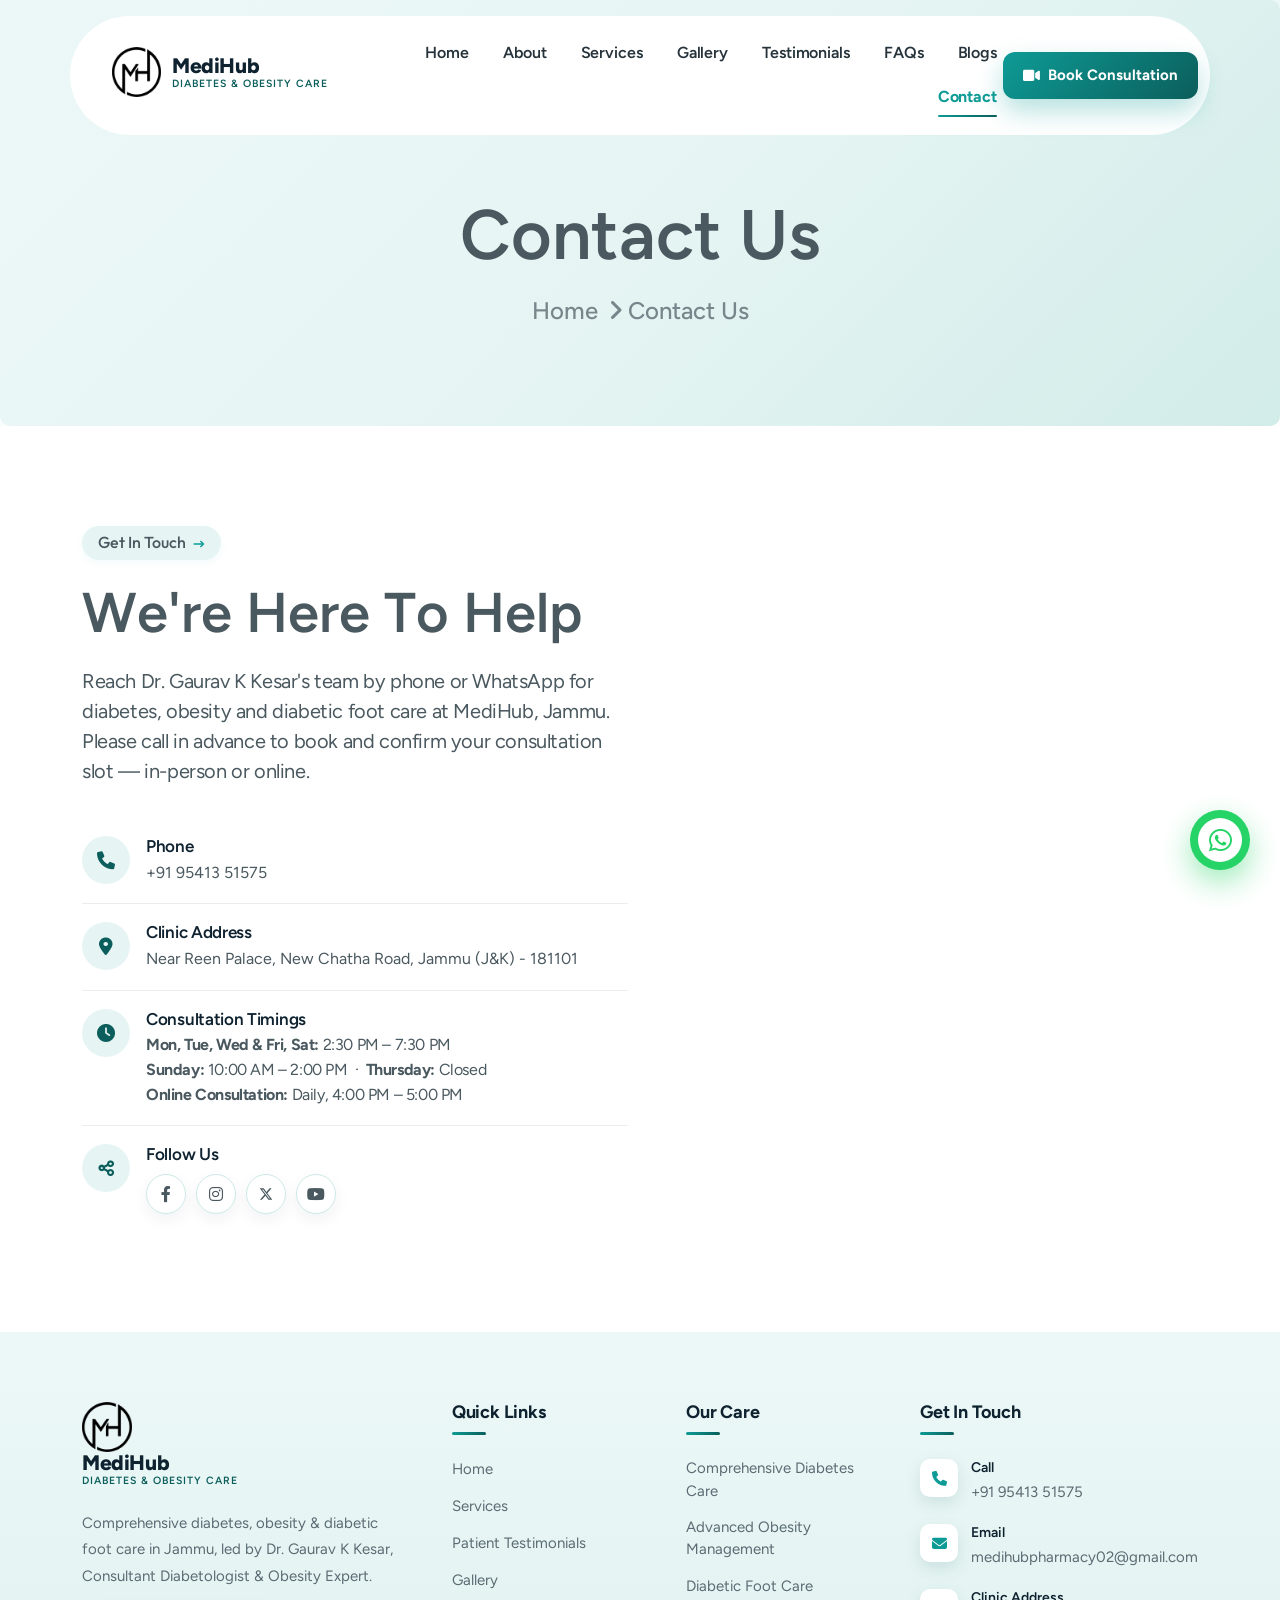
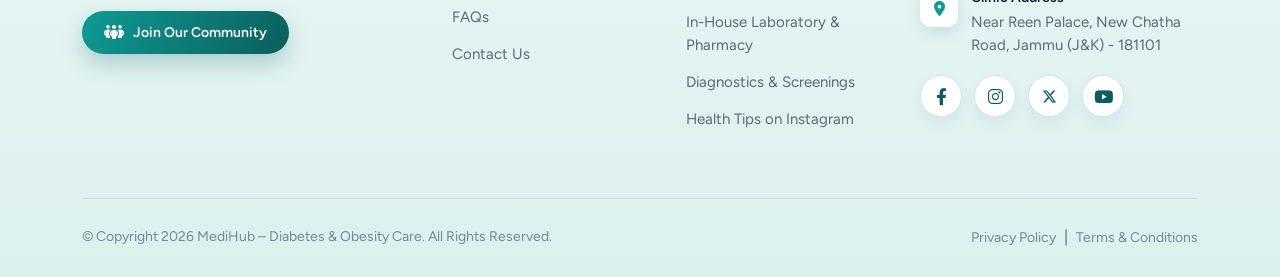
==== commit 29225cbf: "commit" ====
--- a/contact.html
+++ b/contact.html
@@ -33,7 +33,7 @@
 <div class="cs_preloader">
   <div class="cs_preloader_in">
     <div class="cs_wave_first">
-      <div class="mh-brand mh-brand--stack"><img src="assets/img/logo/medihub/medihub-mark.png" alt="MediHub" class="mh-brand__mark"><span class="mh-brand__name"><b>MediHub</b></span></div>
+      <div class="mh-brand mh-brand--stack"><img loading="eager" decoding="async" src="assets/img/logo/medihub/medihub-mark.png" alt="MediHub" class="mh-brand__mark"><span class="mh-brand__name"><b>MediHub</b></span></div>
       <p style="text-align:center;font-size:14px;color:#0b5e5b;font-weight:600;letter-spacing:.2px;margin-top:14px;">by Dr. Gaurav K Kesar</p>
 
       <p style="text-align:center;font-size:18px;color:#4a585f;margin-top:10px;">
@@ -94,7 +94,7 @@
           <div class="row align-items-center row-bg1">
             <div class="col-lg-3 col-6">
               <div class="vl-logo">
-                <a href="index.html" class="mh-brand"><img src="assets/img/logo/medihub/medihub-mark.png" alt="MediHub" class="mh-brand__mark"><span class="mh-brand__name"><b>MediHub</b><span>Diabetes &amp; Obesity Care</span></span></a>
+                <a href="index.html" class="mh-brand"><img loading="eager" decoding="async" src="assets/img/logo/medihub/medihub-mark.png" alt="MediHub" class="mh-brand__mark"><span class="mh-brand__name"><b>MediHub</b><span>Diabetes &amp; Obesity Care</span></span></a>
               </div>
             </div>
             <div class="col-lg-7 d-none d-lg-block">
@@ -136,7 +136,7 @@
   <div class="vl-offcanvas">
     <div class="vl-offcanvas-wrapper">
         <div class="vl-offcanvas-header">
-            <a href="index.html" class="vl-offcanvas-brand mh-brand"><img src="assets/img/logo/medihub/medihub-mark.png" alt="MediHub" class="mh-brand__mark"><span class="mh-brand__name"><b>MediHub</b><span>Diabetes &amp; Obesity Care</span></span></a>
+            <a href="index.html" class="vl-offcanvas-brand mh-brand"><img loading="eager" decoding="async" src="assets/img/logo/medihub/medihub-mark.png" alt="MediHub" class="mh-brand__mark"><span class="mh-brand__name"><b>MediHub</b><span>Diabetes &amp; Obesity Care</span></span></a>
             <button class="vl-offcanvas-close-toggle" aria-label="Close menu">
               <i class="fa-solid fa-xmark"></i>
             </button>
@@ -169,7 +169,7 @@
           <a href="https://www.facebook.com/profile.php?id=61580517194959" target="_blank" rel="noopener" aria-label="Facebook"><i class="fa-brands fa-facebook-f"></i></a>
           <a href="https://www.instagram.com/dr_gauravkesar?utm_source=qr" target="_blank" rel="noopener" aria-label="Instagram"><i class="fa-brands fa-instagram"></i></a>
           <a href="https://x.com/DrGauravkesar" target="_blank" rel="noopener" aria-label="X (Twitter)"><svg class="mh-x-icon" viewBox="0 0 24 24" width="1em" height="1em" fill="currentColor" aria-hidden="true"><path d="M18.244 2.25h3.308l-7.227 8.26 8.502 11.24H16.17l-5.214-6.817L4.99 21.75H1.68l7.73-8.835L1.254 2.25H8.08l4.713 6.231zm-1.161 17.52h1.833L7.084 4.126H5.117z"/></svg></a>
-          <a href="https://www.youtube.com/@diabetes_and_obesity" target="_blank" rel="noopener" aria-label="YouTube"><i class="fa-brands fa-youtube"></i></a>
+          <a href="https://www.youtube.com/@diabetes_obesity_care" target="_blank" rel="noopener" aria-label="YouTube"><i class="fa-brands fa-youtube"></i></a>
         </div>
     </div>
 </div>
@@ -244,7 +244,7 @@
                   <a href="https://www.facebook.com/profile.php?id=61580517194959" target="_blank" rel="noopener" aria-label="Facebook"><i class="fa-brands fa-facebook-f"></i></a>
                   <a href="https://www.instagram.com/dr_gauravkesar?utm_source=qr" target="_blank" rel="noopener" aria-label="Instagram"><i class="fa-brands fa-instagram"></i></a>
                   <a href="https://x.com/DrGauravkesar" target="_blank" rel="noopener" aria-label="X (Twitter)"><svg class="mh-x-icon" viewBox="0 0 24 24" width="1em" height="1em" fill="currentColor" aria-hidden="true"><path d="M18.244 2.25h3.308l-7.227 8.26 8.502 11.24H16.17l-5.214-6.817L4.99 21.75H1.68l7.73-8.835L1.254 2.25H8.08l4.713 6.231zm-1.161 17.52h1.833L7.084 4.126H5.117z"/></svg></a>
-                  <a href="https://www.youtube.com/@diabetes_and_obesity" target="_blank" rel="noopener" aria-label="YouTube"><i class="fa-brands fa-youtube"></i></a>
+                  <a href="https://www.youtube.com/@diabetes_obesity_care" target="_blank" rel="noopener" aria-label="YouTube"><i class="fa-brands fa-youtube"></i></a>
                 </div>
               </div>
             </li>
@@ -278,7 +278,7 @@
 
       <!-- Brand -->
       <div class="cnsc-footer__brand">
-        <a href="index.html" class="mh-brand cnsc-footer__logo"><img src="assets/img/logo/medihub/medihub-mark.png" alt="MediHub" class="mh-brand__mark"><span class="mh-brand__name"><b>MediHub</b><span>Diabetes &amp; Obesity Care</span></span></a>
+        <a href="index.html" class="mh-brand cnsc-footer__logo"><img loading="eager" decoding="async" src="assets/img/logo/medihub/medihub-mark.png" alt="MediHub" class="mh-brand__mark"><span class="mh-brand__name"><b>MediHub</b><span>Diabetes &amp; Obesity Care</span></span></a>
         <p>Comprehensive diabetes, obesity &amp; diabetic foot care in Jammu, led by Dr. Gaurav K Kesar, Consultant Diabetologist &amp; Obesity Expert.</p>
         <a class="cnsc-footer__join" href="https://gkesar.exlyapp.com/checkout/5d903660-720f-4704-bcb5-bd7d083753ff"
             target="_blank" rel="noopener">
@@ -333,7 +333,7 @@
             <a href="https://www.facebook.com/profile.php?id=61580517194959" target="_blank" rel="noopener" aria-label="Facebook"><i class="fa-brands fa-facebook-f"></i></a>
             <a href="https://www.instagram.com/dr_gauravkesar?utm_source=qr" target="_blank" rel="noopener" aria-label="Instagram"><i class="fa-brands fa-instagram"></i></a>
             <a href="https://x.com/DrGauravkesar" target="_blank" rel="noopener" aria-label="X (Twitter)"><svg class="mh-x-icon" viewBox="0 0 24 24" width="1em" height="1em" fill="currentColor" aria-hidden="true"><path d="M18.244 2.25h3.308l-7.227 8.26 8.502 11.24H16.17l-5.214-6.817L4.99 21.75H1.68l7.73-8.835L1.254 2.25H8.08l4.713 6.231zm-1.161 17.52h1.833L7.084 4.126H5.117z"/></svg></a>
-            <a href="https://www.youtube.com/@diabetes_and_obesity" target="_blank" rel="noopener" aria-label="YouTube"><i class="fa-brands fa-youtube"></i></a>
+            <a href="https://www.youtube.com/@diabetes_obesity_care" target="_blank" rel="noopener" aria-label="YouTube"><i class="fa-brands fa-youtube"></i></a>
           </div>
       </div>
 
--- a/assets/css/main.css
+++ b/assets/css/main.css
@@ -14513,8 +14513,18 @@
   text-transform: uppercase;
 }
 .slider4-section-area .marquee-wrap .marquee-text .brand-single-box h3 img {
-  margin: -10px 8px 0 16px;
+  width: 24px;
+  height: 24px;
+  vertical-align: middle;
+  margin: -4px 8px 0 16px;
   filter: brightness(0) invert(1);
+}
+@media (max-width: 767px) {
+  .slider4-section-area .marquee-wrap .marquee-text .brand-single-box h3 img {
+    width: 18px;
+    height: 18px;
+    margin: -2px 6px 0 12px;
+  }
 }
 
 .slider5-section-area {
--- a/assets/css/custom.css
+++ b/assets/css/custom.css
@@ -480,6 +480,8 @@
 .cnsc-svc-card h3{font-size:21px;font-weight:700;color:#0f2230;margin:0 0 12px;letter-spacing:-.3px}
 .cnsc-svc-card p{color:#5a6b73;font-size:15.5px;line-height:1.65;margin:0}
 .cnsc-svc-card__list{list-style:none;margin:18px 0 0;padding:0}
+.cnsc-svc-card__note{margin:18px 0 0;font-size:14px;font-weight:600;color:#0f2230}
+.cnsc-svc-card__note + .cnsc-svc-card__list{margin-top:9px}
 .cnsc-svc-card__list li{position:relative;padding-left:26px;margin-bottom:9px;color:#4a5763;font-size:15px;line-height:1.5}
 .cnsc-svc-card__list li i{position:absolute;left:0;top:4px;font-size:13px}
 .cnsc-svc-card.is-priya::before{background:linear-gradient(90deg,#0e9b96,#7fcec9)}
